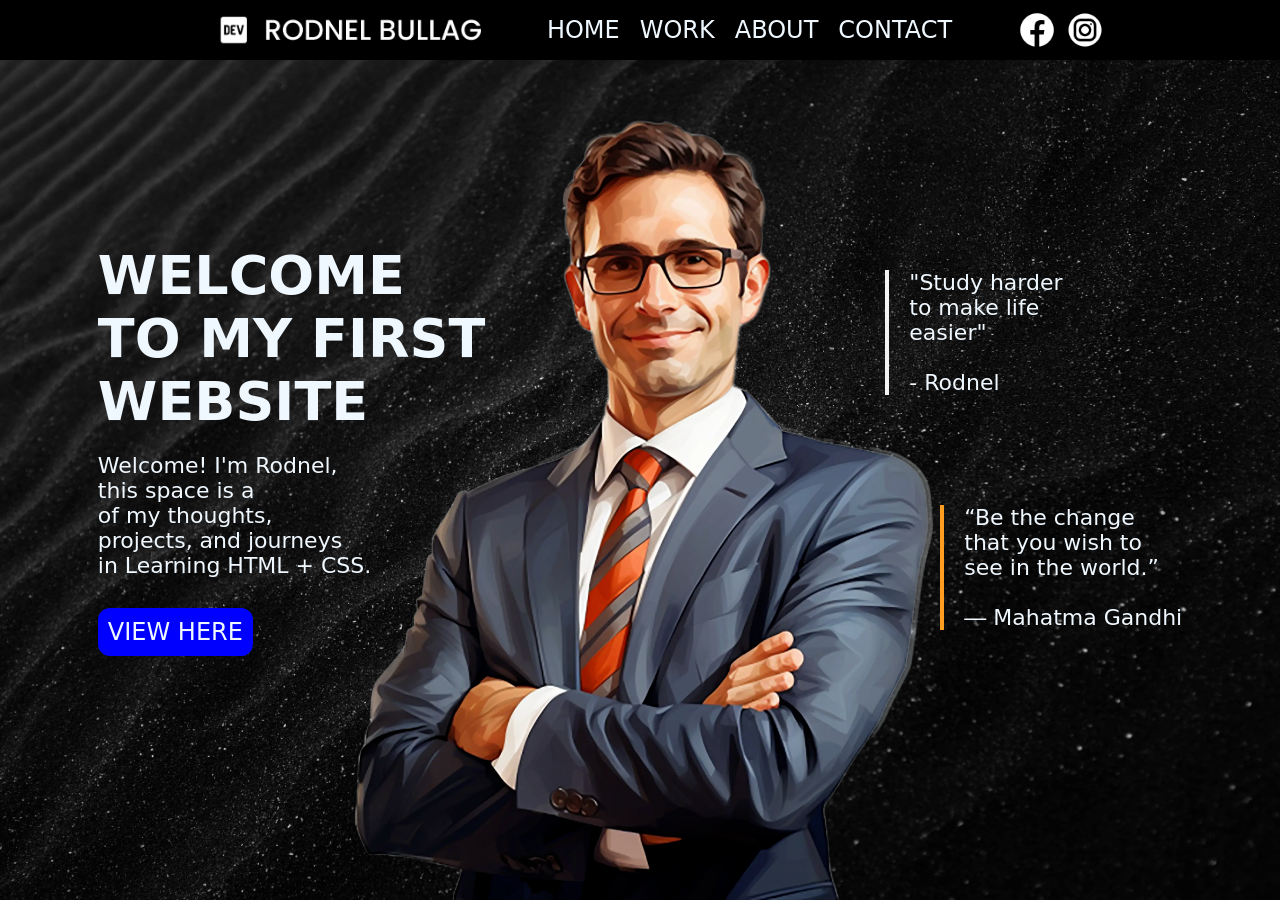
==== index.html @ 7029b2db "Add files via upload" ====
<!DOCTYPE html>
<html lang="en">
<head>
    <meta charset="UTF-8">
    <meta name="viewport" content="width=device-width, initial-scale=1.0">
    <title>Portfolio</title>

    <link rel="stylesheet" href="css/reset.css">
    <link rel="stylesheet" href="css/nav.css">
    <link rel="stylesheet" href="css/hero.css">
</head>
<body>
    <nav class="navigation-container">
        <div class="navigation-header"></div>
        <div class="navigation-text-buttons">
            <a href="#">HOME</a>
            <a href="#">WORK</a>
            <a href="#">ABOUT</a>
            <a href="#">CONTACT</a>
        </div>
        <div class="navigation-social-media">
            <div class="navigation-facebook"></div>
            <div class="navigation-instagram"></div>
        </div>
    </nav>

    <main>
        <div class="main-intro">
            <h1>WELCOME<br>TO MY FIRST<br>WEBSITE</h1>
            <p>Welcome! I'm Rodnel,<br>
            this space is a<br>
            of my thoughts,<br>
            projects, and journeys<br>
            in Learning HTML + CSS.</p>
            <a href="#">VIEW HERE</a>
        </div>
        <div class="main-quotes">
            <div class="main-quotes1">
            <p>
                "Study harder <br>
                to make life <br>
                easier" <br><br>
                - Rodnel
            </p>
            </div>
                <div class="main-quotes2">
                    <p>
                        “Be the change <br>
                        that you wish to <br>
                        see in the world.” <br><br>
                        ― Mahatma Gandhi
                    </p>
                </div>
        </div>

        
    </main>
</body>
</html>
---- css/nav.css ----
.navigation-container {
    position: fixed;
    width: 100%;
    height: 60px;
    display: flex;
    justify-content: space-around;
    background-color: black;
}

h1, h2, h3, h4, p, a {
    font-family: system-ui, -apple-system, BlinkMacSystemFont, 'Segoe UI', Roboto, Oxygen, Ubuntu, Cantarell, 'Open Sans', 'Helvetica Neue', sans-serif;
}


.navigation-header {
    width: 270px;
    height: 100%;
    background-image: url(../img/Logo1.png);
    background-size: 100%;
    background-repeat: no-repeat;
    background-position: center;
    display: flex;
    justify-content: center;
    align-items: center;
    margin-left: 185px;
}

.navigation-text-buttons {
    width: fit-content;
    height: 100%;
    display: flex;
    justify-content: center;
    align-items: center;
    padding: 10px 5px;
}

.navigation-text-buttons a {
    color: aliceblue;
    padding: 10px;
    font-size: 24px;
}

.navigation-text-buttons a:hover {
    color: rgb(92, 245, 95);
}

.navigation-social-media {
    cursor: pointer;
    width: fit-content;
    height: 100%;
    display: flex;
    align-items: center;
    gap: 10px;
    margin-right: 150px;
}

.navigation-facebook {
    width: 38px;
    height: 38px;
    background-image: url(../img/Facebook-w.png);
    background-repeat: no-repeat;
    background-size: cover;
}

.navigation-facebook:hover {
    background-image: url(../img/Facebook.png);
}

.navigation-instagram {
    width: 38px;
    height: 38px;
    background-image: url(../img/instagram-white.png);
    background-repeat: no-repeat;
    background-size: cover;
}

.navigation-instagram:hover {
    width: 38px;
    height: 38px;
    background-image: url(../img/instagram.png);
    background-repeat: no-repeat;
    background-size: cover;
}
---- css/hero.css ----
main{
    width: 100%;
    height: 100vh;
    background-image: url(../img/guy.png),url(../img/mainbackground.jpg);
    background-repeat: no-repeat;
    background-position: bottom, center;
    background-size: 90vh, cover;
    display: flex;
    justify-content: center;
    align-items: center;
    column-gap: 400px;
}


.main-intro p{
    font-size: 22px;
    color: aliceblue;
}   

.main-intro h1{
    font-size: 54px;
    margin-bottom: 20px;
    font: 84px;
    position: relative;
    color: aliceblue;
}   

.main-intro a {
    font-size: 24px;
    color: aliceblue;
    padding: 10px 10px;
    display: block;
    background-color: blue;
    border-radius: 12px;
    width: fit-content;
    margin-top: 30px;
}

.main-quotes1 {
    font-size: 22px;
    color: aliceblue;
    padding-left: 20px;
    border-left: 4px solid #F4F2F2;
    margin-bottom: 110px;
    margin-right: 0px;
}

.main-quotes2 {
    font-size: 22px;
    color: aliceblue;
    padding-left: 20px;
    border-left: 4px solid #FF9E20;
    margin-left: 55px;
}
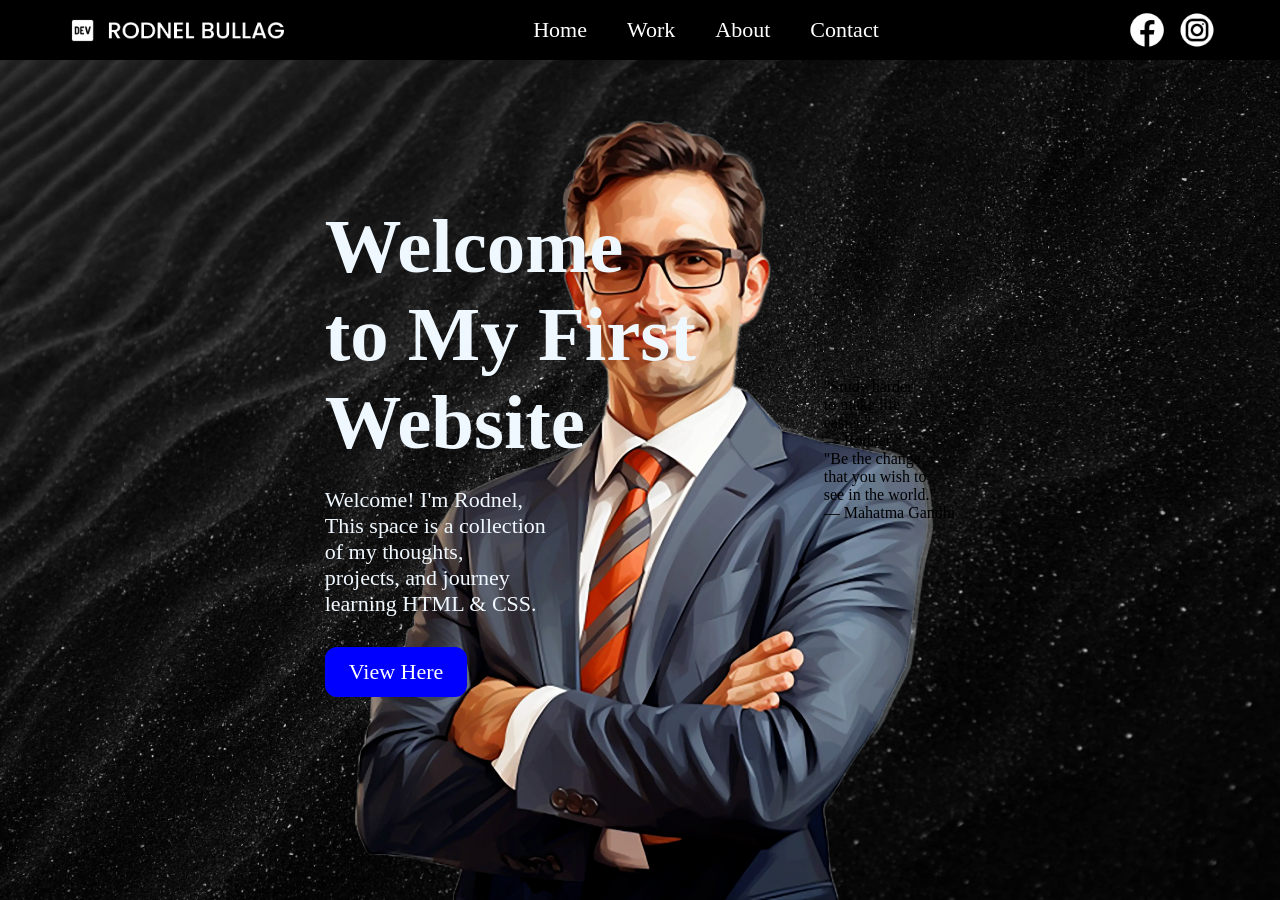
==== commit 20ce3793: "Update index.html" ====
--- a/index.html
+++ b/index.html
@@ -3,57 +3,80 @@
 <head>
     <meta charset="UTF-8">
     <meta name="viewport" content="width=device-width, initial-scale=1.0">
-    <title>Portfolio</title>
+    <title>Rodnel | Portfolio</title>
 
     <link rel="stylesheet" href="css/reset.css">
     <link rel="stylesheet" href="css/nav.css">
     <link rel="stylesheet" href="css/hero.css">
 </head>
+
 <body>
+
     <nav class="navigation-container">
-        <div class="navigation-header"></div>
+
+        <a href="#" class="navigation-header" aria-label="Home"></a>
+
         <div class="navigation-text-buttons">
-            <a href="#">HOME</a>
-            <a href="#">WORK</a>
-            <a href="#">ABOUT</a>
-            <a href="#">CONTACT</a>
+            <a href="#">Home</a>
+            <a href="#">Work</a>
+            <a href="#">About</a>
+            <a href="#">Contact</a>
         </div>
+
         <div class="navigation-social-media">
-            <div class="navigation-facebook"></div>
-            <div class="navigation-instagram"></div>
+            <a href="#" class="navigation-facebook" aria-label="Facebook"></a>
+            <a href="#" class="navigation-instagram" aria-label="Instagram"></a>
         </div>
+
     </nav>
 
     <main>
-        <div class="main-intro">
-            <h1>WELCOME<br>TO MY FIRST<br>WEBSITE</h1>
-            <p>Welcome! I'm Rodnel,<br>
-            this space is a<br>
-            of my thoughts,<br>
-            projects, and journeys<br>
-            in Learning HTML + CSS.</p>
-            <a href="#">VIEW HERE</a>
-        </div>
-        <div class="main-quotes">
-            <div class="main-quotes1">
+
+        <section class="main-intro">
+
+            <h1>
+                Welcome<br>
+                to My First<br>
+                Website
+            </h1>
+
             <p>
-                "Study harder <br>
-                to make life <br>
-                easier" <br><br>
-                - Rodnel
+                Welcome! I'm Rodnel,<br>
+                This space is a collection<br>
+                of my thoughts,<br>
+                projects, and journey<br>
+                learning HTML & CSS.
             </p>
-            </div>
-                <div class="main-quotes2">
-                    <p>
-                        “Be the change <br>
-                        that you wish to <br>
-                        see in the world.” <br><br>
-                        ― Mahatma Gandhi
-                    </p>
-                </div>
-        </div>
 
-        
+            <a href="#">View Here</a>
+
+        </section>
+
+        <aside class="main-quotes">
+
+            <blockquote class="main-quotes1">
+                <p>
+                    "Study harder<br>
+                    to make life<br>
+                    easier."
+                </p>
+
+                <footer>— Rodnel</footer>
+            </blockquote>
+
+            <blockquote class="main-quotes2">
+                <p>
+                    "Be the change<br>
+                    that you wish to<br>
+                    see in the world."
+                </p>
+
+                <footer>— Mahatma Gandhi</footer>
+            </blockquote>
+
+        </aside>
+
     </main>
+
 </body>
-</html>     +</html>
--- a/css/nav.css
+++ b/css/nav.css
@@ -1,65 +1,65 @@
 .navigation-container {
     position: fixed;
+    top: 0;
     width: 100%;
     height: 60px;
+    background-color: black;
+
     display: flex;
-    justify-content: space-around;
-    background-color: black;
+    justify-content: space-between;
+    align-items: center;
+
+    padding: 0 5%;
+    z-index: 1000;
 }
 
-h1, h2, h3, h4, p, a {
-    font-family: system-ui, -apple-system, BlinkMacSystemFont, 'Segoe UI', Roboto, Oxygen, Ubuntu, Cantarell, 'Open Sans', 'Helvetica Neue', sans-serif;
-}
+.navigation-header {
+    width: 220px;
+    height: 100%;
 
-
-.navigation-header {
-    width: 270px;
-    height: 100%;
     background-image: url(../img/Logo1.png);
-    background-size: 100%;
+    background-size: contain;
     background-repeat: no-repeat;
     background-position: center;
-    display: flex;
-    justify-content: center;
-    align-items: center;
-    margin-left: 185px;
+
+    margin: 0;
 }
 
 .navigation-text-buttons {
-    width: fit-content;
-    height: 100%;
     display: flex;
-    justify-content: center;
     align-items: center;
-    padding: 10px 5px;
+    gap: 20px;
 }
 
 .navigation-text-buttons a {
-    color: aliceblue;
+    color: white;
+    font-size: 22px;
     padding: 10px;
-    font-size: 24px;
+    transition: .3s;
 }
 
 .navigation-text-buttons a:hover {
-    color: rgb(92, 245, 95);
+    color: rgb(92,245,95);
 }
 
 .navigation-social-media {
-    cursor: pointer;
-    width: fit-content;
-    height: 100%;
     display: flex;
     align-items: center;
-    gap: 10px;
-    margin-right: 150px;
+    gap: 12px;
+
+    margin: 0;
+}
+
+.navigation-facebook,
+.navigation-instagram {
+    width: 38px;
+    height: 38px;
+    background-repeat: no-repeat;
+    background-size: cover;
 }
 
 .navigation-facebook {
-    width: 38px;
-    height: 38px;
     background-image: url(../img/Facebook-w.png);
-    background-repeat: no-repeat;
-    background-size: cover;
 }
 
 .navigation-facebook:hover {
@@ -67,17 +67,74 @@
 }
 
 .navigation-instagram {
-    width: 38px;
-    height: 38px;
     background-image: url(../img/instagram-white.png);
-    background-repeat: no-repeat;
-    background-size: cover;
 }
 
 .navigation-instagram:hover {
-    width: 38px;
-    height: 38px;
     background-image: url(../img/instagram.png);
-    background-repeat: no-repeat;
-    background-size: cover;
 }
+
+@media (max-width: 768px) {
+
+    .navigation-container {
+        padding: 0 20px;
+    }
+
+    .navigation-header {
+        width: 170px;
+    }
+
+    .navigation-text-buttons {
+        gap: 10px;
+    }
+
+    .navigation-text-buttons a {
+        font-size: 18px;
+        padding: 6px;
+    }
+
+    .navigation-facebook,
+    .navigation-instagram {
+        width: 30px;
+        height: 30px;
+    }
+
+}
+
+@media (max-width: 480px) {
+
+    .navigation-container {
+        height: auto;
+        padding: 12px 15px;
+
+        flex-direction: column;
+        gap: 10px;
+    }
+
+    .navigation-header {
+        width: 150px;
+        height: 45px;
+    }
+
+    .navigation-text-buttons {
+        flex-wrap: wrap;
+        justify-content: center;
+        gap: 5px;
+    }
+
+    .navigation-text-buttons a {
+        font-size: 16px;
+        padding: 5px;
+    }
+
+    .navigation-social-media {
+        gap: 8px;
+    }
+
+    .navigation-facebook,
+    .navigation-instagram {
+        width: 28px;
+        height: 28px;
+    }
+
+}
--- a/css/hero.css
+++ b/css/hero.css
@@ -1,54 +1,109 @@
-main{
+main {
     width: 100%;
-    height: 100vh;
-    background-image: url(../img/guy.png),url(../img/mainbackground.jpg);
+    min-height: 100vh;
+
+    background-image: url(../img/guy.png), url(../img/mainbackground.jpg);
     background-repeat: no-repeat;
-    background-position: bottom, center;
+    background-position: bottom center, center;
     background-size: 90vh, cover;
+
     display: flex;
     justify-content: center;
     align-items: center;
-    column-gap: 400px;
+    gap: clamp(40px, 10vw, 300px);
+
+    padding: 0 5%;
 }
 
+.main-intro h1 {
+    font-size: clamp(48px, 6vw, 84px);
+    margin-bottom: 20px;
+    color: aliceblue;
+}
 
-.main-intro p{
-    font-size: 22px;
+.main-intro p {
+    font-size: clamp(18px, 2vw, 22px);
     color: aliceblue;
-}   
-
-.main-intro h1{
-    font-size: 54px;
-    margin-bottom: 20px;
-    font: 84px;
-    position: relative;
-    color: aliceblue;
-}   
+}
 
 .main-intro a {
-    font-size: 24px;
-    color: aliceblue;
-    padding: 10px 10px;
-    display: block;
-    background-color: blue;
+    display: inline-block;
+    margin-top: 30px;
+    padding: 12px 24px;
+    font-size: 22px;
+    color: white;
+    background: blue;
     border-radius: 12px;
-    width: fit-content;
-    margin-top: 30px;
 }
 
-.main-quotes1 {
-    font-size: 22px;
-    color: aliceblue;
-    padding-left: 20px;
-    border-left: 4px solid #F4F2F2;
-    margin-bottom: 110px;
-    margin-right: 0px;
+@media (max-width: 768px) {
+
+    main {
+        flex-direction: column;
+        text-align: center;
+
+        gap: 50px;
+        padding: 100px 20px 40px;
+
+        background-size: 55vw, cover;
+        background-position: bottom center, center;
+    }
+
+    .main-intro h1 {
+        font-size: 48px;
+    }
+
+    .main-intro p {
+        font-size: 18px;
+    }
+
+    .main-intro a {
+        margin: 25px auto 0;
+    }
+
+    .main-quotes1,
+    .main-quotes2 {
+        margin: 0;
+        font-size: 18px;
+        text-align: left;
+    }
+
+    .main-quotes2 {
+        margin-top: 20px;
+    }
+
 }
 
-.main-quotes2 {
-    font-size: 22px;
-    color: aliceblue;
-    padding-left: 20px;
-    border-left: 4px solid #FF9E20;
-    margin-left: 55px;
-}+@media (max-width: 480px) {
+
+    main {
+        min-height: 100vh;
+
+        padding: 120px 20px 40px;
+
+        background-size: 70vw, cover;
+        background-position: bottom center, center;
+    }
+
+    .main-intro h1 {
+        font-size: 34px;
+        line-height: 42px;
+    }
+
+    .main-intro p {
+        font-size: 16px;
+        line-height: 24px;
+    }
+
+    .main-intro a {
+        font-size: 18px;
+        padding: 10px 20px;
+    }
+
+    .main-quotes1,
+    .main-quotes2 {
+        font-size: 16px;
+        padding-left: 15px;
+    }
+
+}
